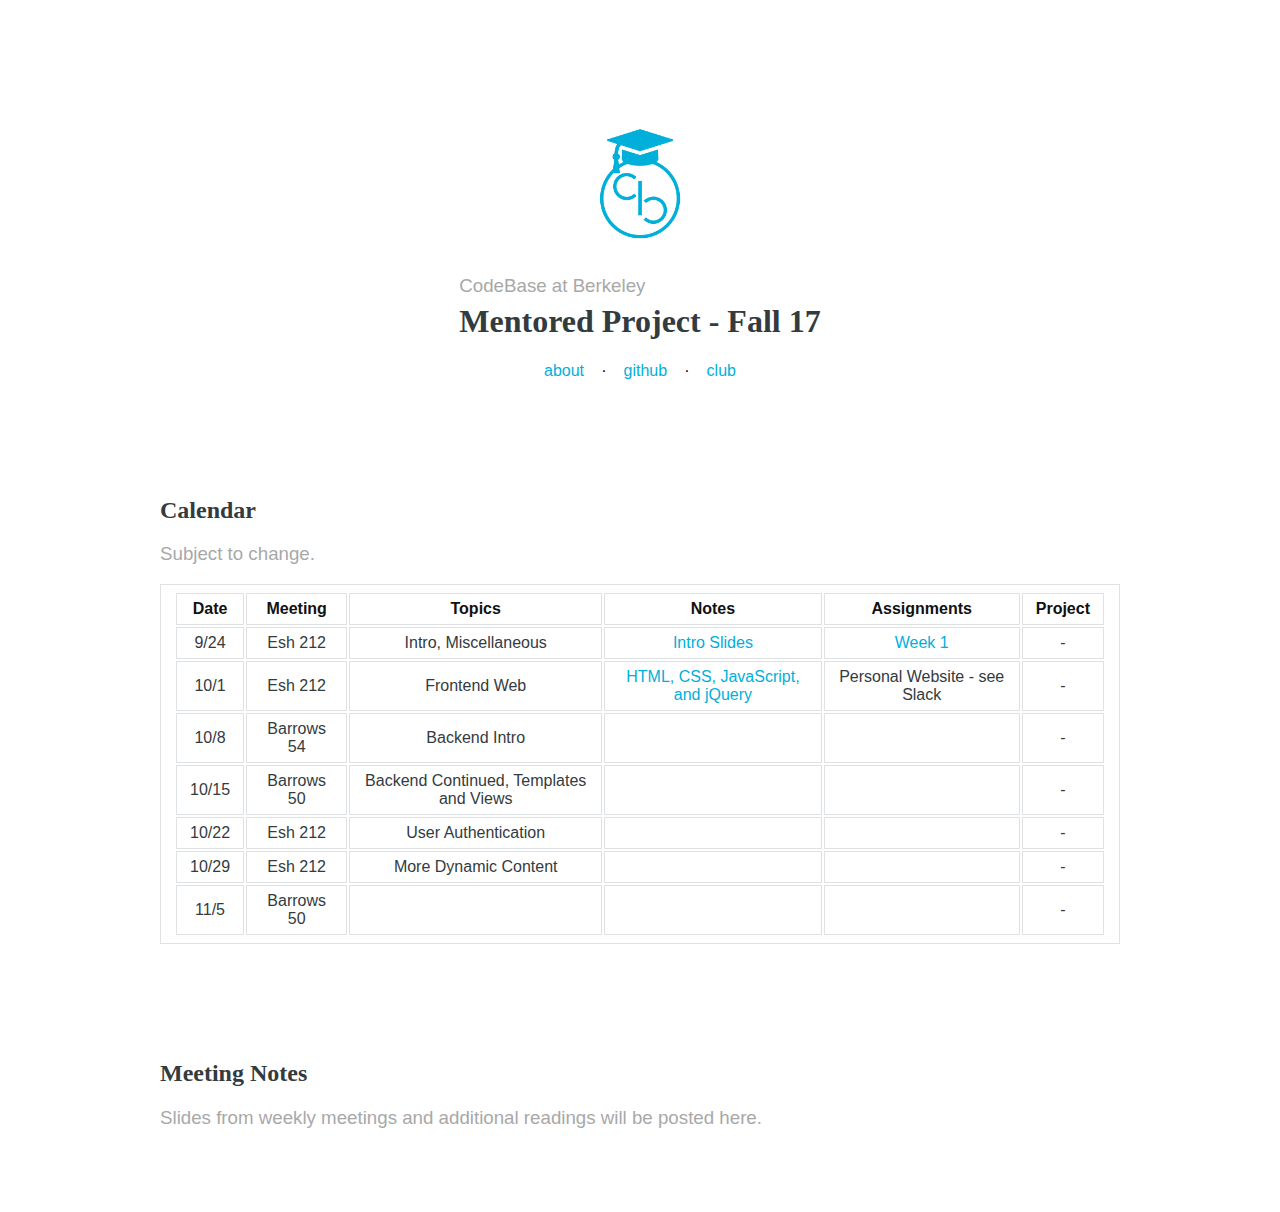
==== index.html @ 455dcb1c "rooms" ====
<head>
    <meta charset="utf-8">
    <title>Andrew Chan - My Favorites</title>
    <link rel="stylesheet" href="/css/main.css">
</head>
<body>
    <div class="content">
        <div class="hero">
            <img class="logo" src="/assets/logo.png" />
            <a href="/">
                <div class="herologo">
                    <h3>CodeBase at Berkeley</h3>
                    <h1>Mentored Project - Fall 17</h1>
                </div>
            </a>
            <div class="herolinks">
                <a class="link" href="/about/">about</a>
                <span>&middot;</span>
                <a class="link" href="https://github.com/codebase-berkeley-mentored-project-fa17/codebase-berkeley-mentored-project-fa17.github.io">github</a>
                <span>&middot;</span>
                <a class="link" href="https://codebase.berkeley.edu/">club</a>
            </div>
        </div>
        <div class="item">
            <div>
                <h2>Calendar</h2>
                <h3>
                    Subject to change.
                </h3>
                <table>
                  <tr>
                    <th>Date</th>
                    <th>Meeting</th>
                    <th>Topics</th>
                    <th>Notes</th>
                    <th>Assignments</th>
                    <th>Project</th>
                  </tr>
                  <tr>
                    <td>9/24</td>
                    <td>Esh 212</td>
                    <td>Intro, Miscellaneous</td>
                    <td><a href="https://docs.google.com/presentation/d/1hCrrHm-sOZ2nLR21Jao6YOYNhEbPLHRXtevLm543SEI/edit#slide=id.g2664c9d134_0_581">Intro Slides</a></td>
                    <td><a href="https://classroom.github.com/a/NWkliXgW">Week 1</a></td>
                    <td>-</td>
                  </tr>
                  <tr>
                    <td>10/1</td>
                    <td>Esh 212</td>
                    <td>Frontend Web</td>
                    <td><a href="https://docs.google.com/a/berkeley.edu/presentation/d/1mUQuRWkDp9wD79m3NHdv2WSHpwJeg0ymzUAm1hHHS4U/edit?usp=sharing">HTML, CSS, JavaScript, and jQuery</a></td>
                    <td>Personal Website - see Slack</td>
                    <td>-</td>
                  </tr>
                  <tr>
                    <td>10/8</td>
                    <td>Barrows 54</td>
                    <td>Backend Intro</td>
                    <td></td>
                    <td></td>
                    <td>-</td>
                  </tr>
                  <tr>
                    <td>10/15</td>
                    <td>Barrows 50</td>
                    <td>Backend Continued, Templates and Views</td>
                    <td></td>
                    <td></td>
                    <td>-</td>
                  </tr>
                  <tr>
                    <td>10/22</td>
                    <td>Esh 212</td>
                    <td>User Authentication</td>
                    <td></td>
                    <td></td>
                    <td>-</td>
                  </tr>
                  <tr>
                    <td>10/29</td>
                    <td>Esh 212</td>
                    <td>More Dynamic Content</td>
                    <td></td>
                    <td></td>
                    <td>-</td>
                  </tr>
                  <tr>
                    <td>11/5</td>
                    <td>Barrows 50</td>
                    <td></td>
                    <td></td>
                    <td></td>
                    <td>-</td>
                  </tr>
                </table>
            </div>
        </div>
        <div class="item">
            <div>
                <h2>Meeting Notes</h2>
                <h3>
                    Slides from weekly meetings and additional readings will be posted here.
                </h3>
            </div>
        </div>
    </div>
</body>
---- css/main.css ----
.content {
    margin: 0 auto;
    max-width: 960px;
    margin-top: 8rem;
}
.hero {
    display: flex;
    align-items: center;
    justify-content: center;
    flex-direction: column;
    margin-bottom: 4rem;
}
.logo {
    width: 7rem;
    height: 7rem;
    margin-bottom: 1rem;
}
.hero:hover a {
    color: #00b0da;
}
.herologo {
    transition: color 0.2s ease-in-out;
    color: #333B3F;
}
.herologo:hover {
    color: #111;
}
.herologo h3 {
    font-family: sans-serif;
    transition: color 0.2s ease-in-out;
    font-weight: 400;
    color: #A8A8A8;
    margin-bottom: -15px;
}
.herolinks {
    font-family: sans-serif;
    min-width: 12rem;
    text-transform: lowercase;
    display: flex;
    align-items: center;
    justify-content: space-between;
    flex-direction: row;
    text-align: center;
}

.item {
    padding-top: 2rem;
    padding-bottom: 2rem;
    margin-bottom: 2rem;
}
.item h2 {
    transition: color 0.2s ease-in-out;
    color: #333B3F;
}
.item h3 {
    transition: color 0.2s ease-in-out;
    font-family: sans-serif;
    font-weight: 400;
    color: #A8A8A8;
}

.item:hover h2 {
    color: #00b0da;
}
.item:hover h3 {
    color: rgba(86,90,92,1);
}

.itemimg {
    max-width: 100%;
    box-shadow:  0 1px 4px rgba(0, 0, 0, 0.3), 0 1px 2px rgba(0, 0, 0, 0.12);
}

a {
    text-decoration: none;
    color: #00b0da;
    transition: color 0.2s ease-in-out;

}
a.link {
    border-bottom: 1px solid transparent;
}
a.link:hover {
    border-bottom: 1px solid #00b0da;
}

.bio h1 {
    color: #333B3F;
    font-family: sans-serif;
}
.bio p {
    line-height: 150%;
    color: #333B3F;
    font-family: georgia, serif;
}
blockquote {
    line-height: 150%;
    color: #555459;
    font-family: georgia, serif;
}
.bio a {
    color: #00b0da;
}

table, th, td {
    font-family: sans-serif;
    padding: 6px 13px;
    border: 1px solid #dfe2e5;
    text-align: center;
    color: #111;
}

td {
    color: #333B3F;
}
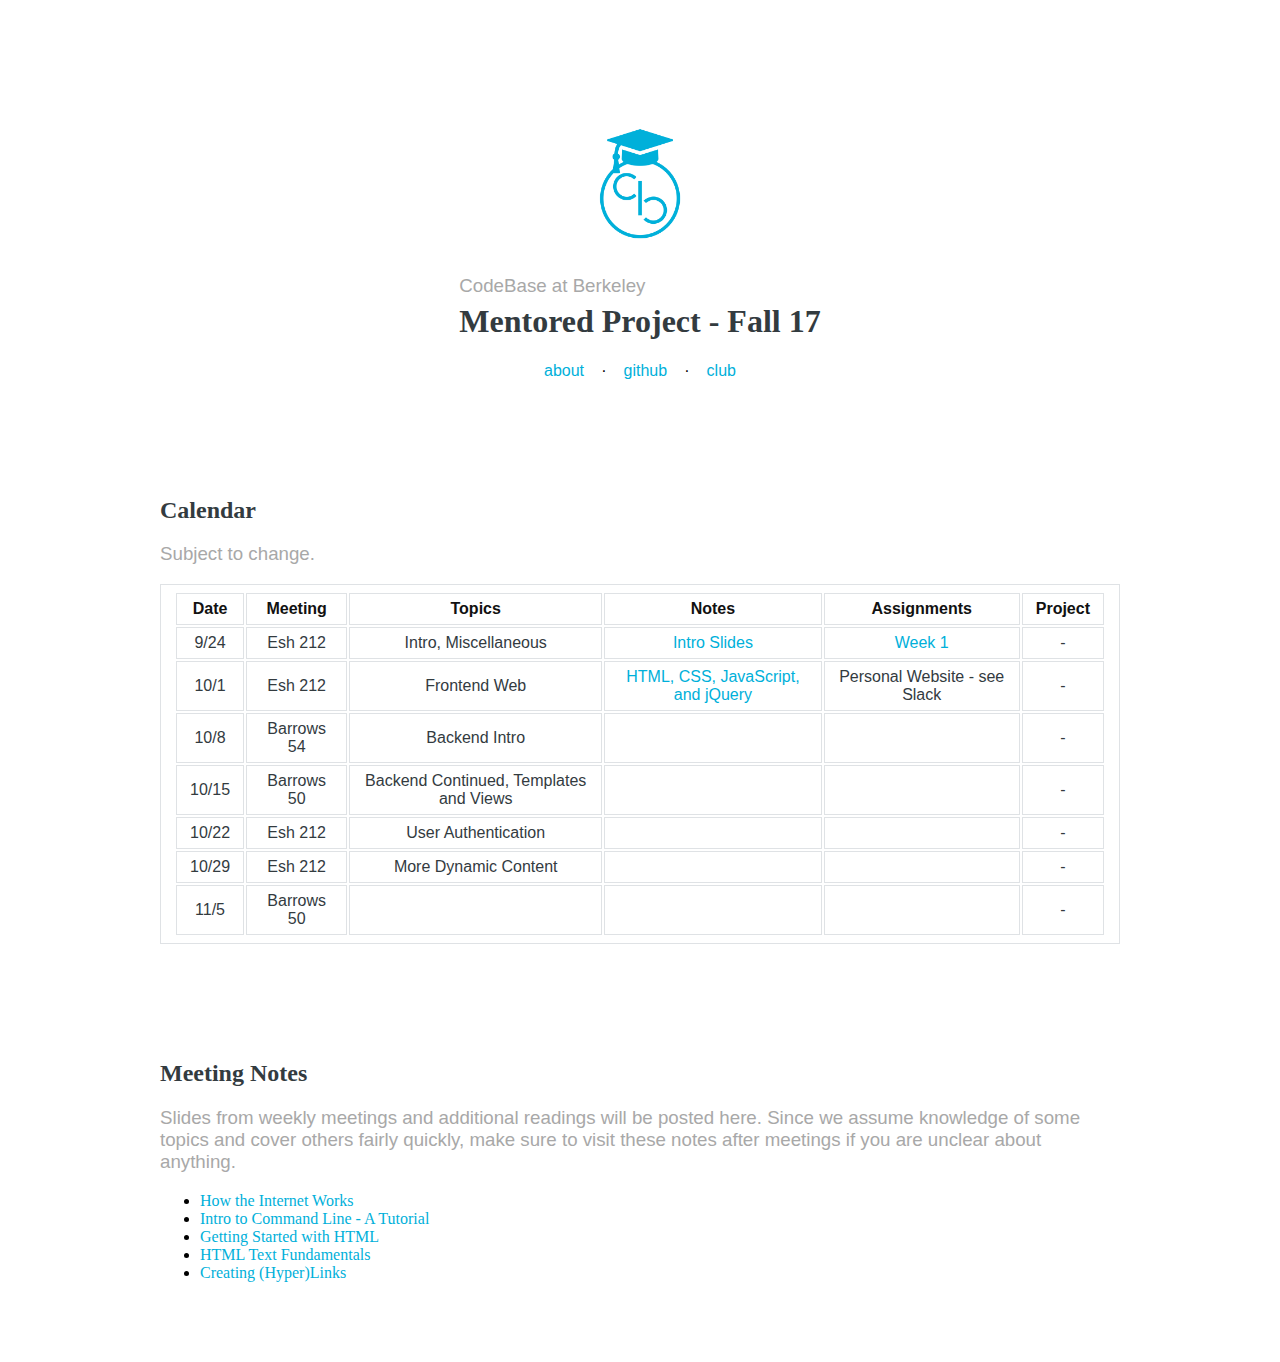
==== commit 74956df9: "some extra readings for week 1 and 2" ====
--- a/index.html
+++ b/index.html
@@ -99,8 +99,28 @@
             <div>
                 <h2>Meeting Notes</h2>
                 <h3>
-                    Slides from weekly meetings and additional readings will be posted here.
+                    Slides from weekly meetings and additional readings will be posted here. Since we assume knowledge of some topics and cover
+                    others fairly quickly, make sure to visit these notes after meetings if you are unclear about anything.
                 </h3>
+            </div>
+            <div>
+                <ul>
+                    <li>
+                        <a href="https://tutorial.djangogirls.org/en/how_the_internet_works/">How the Internet Works</a>
+                    </li>
+                    <li>
+                        <a href="https://tutorial.djangogirls.org/en/intro_to_command_line/">Intro to Command Line - A Tutorial</a>
+                    </li>
+                    <li>
+                        <a href="https://developer.mozilla.org/en-US/docs/Learn/HTML/Introduction_to_HTML/Getting_started">Getting Started with HTML</a>
+                    </li>
+                    <li>
+                        <a href="https://developer.mozilla.org/en-US/docs/Learn/HTML/Introduction_to_HTML/HTML_text_fundamentals">HTML Text Fundamentals</a>
+                    </li>
+                    <li>
+                        <a href="https://developer.mozilla.org/en-US/docs/Learn/HTML/Introduction_to_HTML/Creating_hyperlinks">Creating (Hyper)Links</a>
+                    </li>
+                </ul>
             </div>
         </div>
     </div>
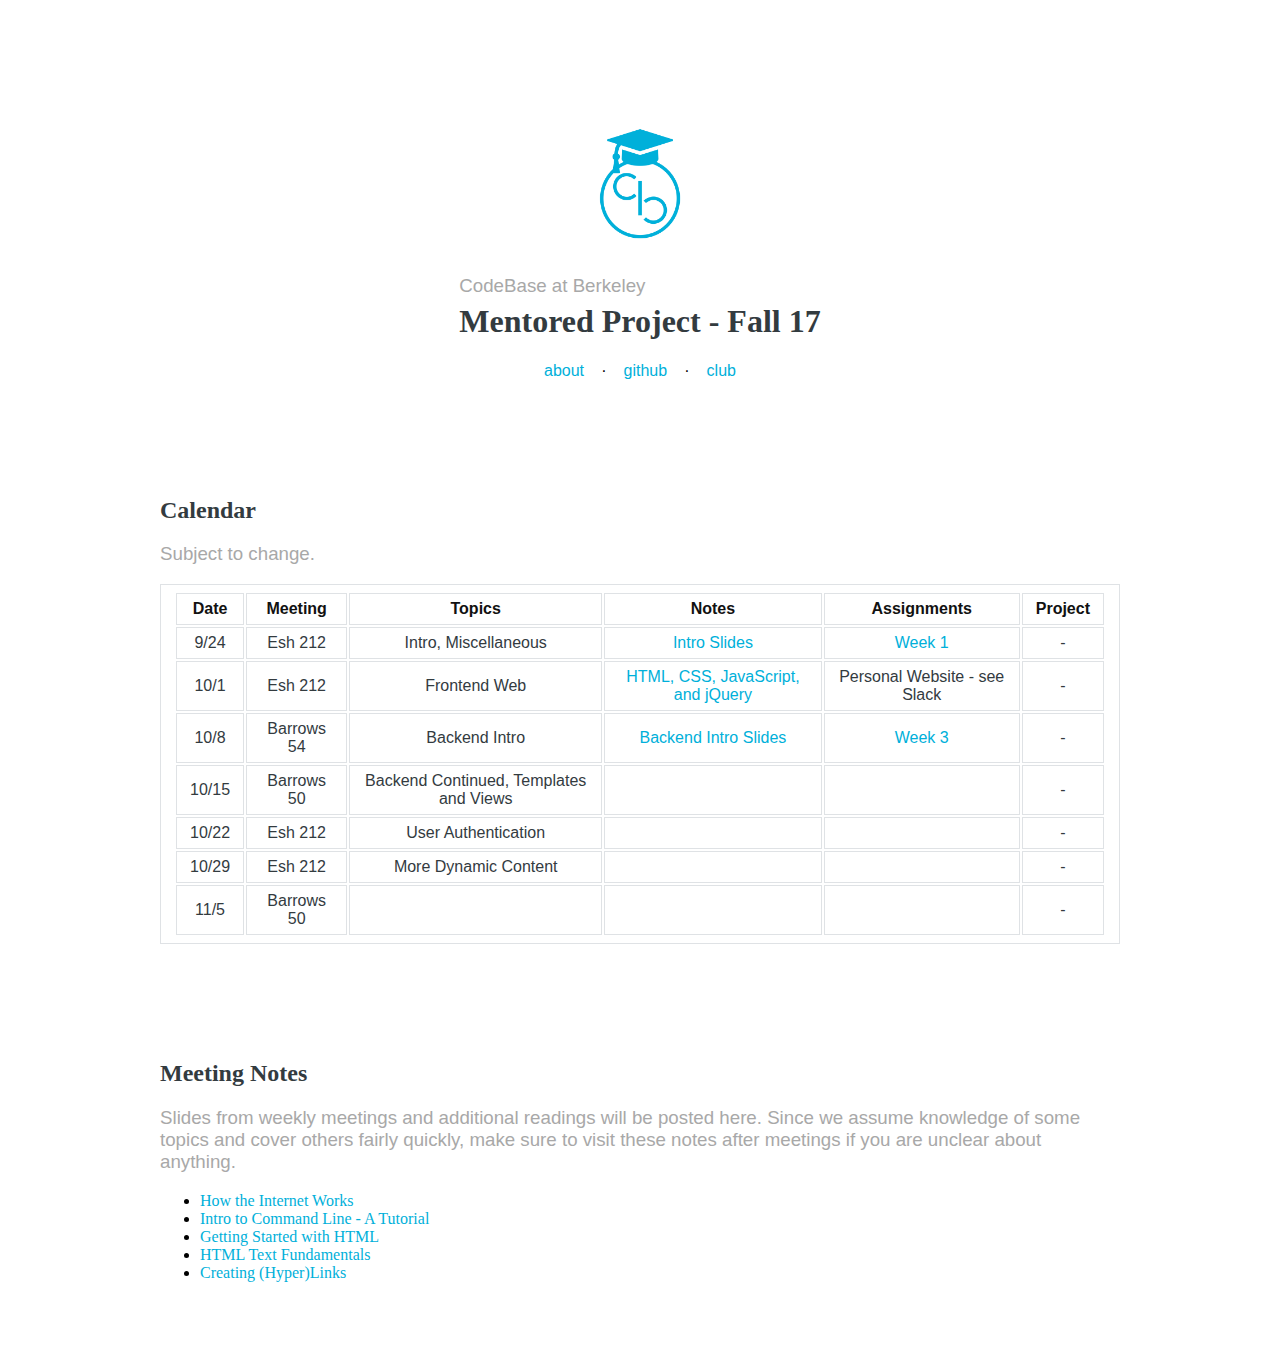
==== commit 183384ba: "upd week 3 slides and hw" ====
--- a/index.html
+++ b/index.html
@@ -56,8 +56,8 @@
                     <td>10/8</td>
                     <td>Barrows 54</td>
                     <td>Backend Intro</td>
-                    <td></td>
-                    <td></td>
+                    <td><a href="https://docs.google.com/presentation/d/1hmPYmf_R5CGAhFQos4Og5jNacgAbs5ZYlvGM0Ayao2s/edit">Backend Intro Slides</a></td>
+                    <td><a href="https://classroom.github.com/a/v9wVn15H">Week 3</a></td>
                     <td>-</td>
                   </tr>
                   <tr>
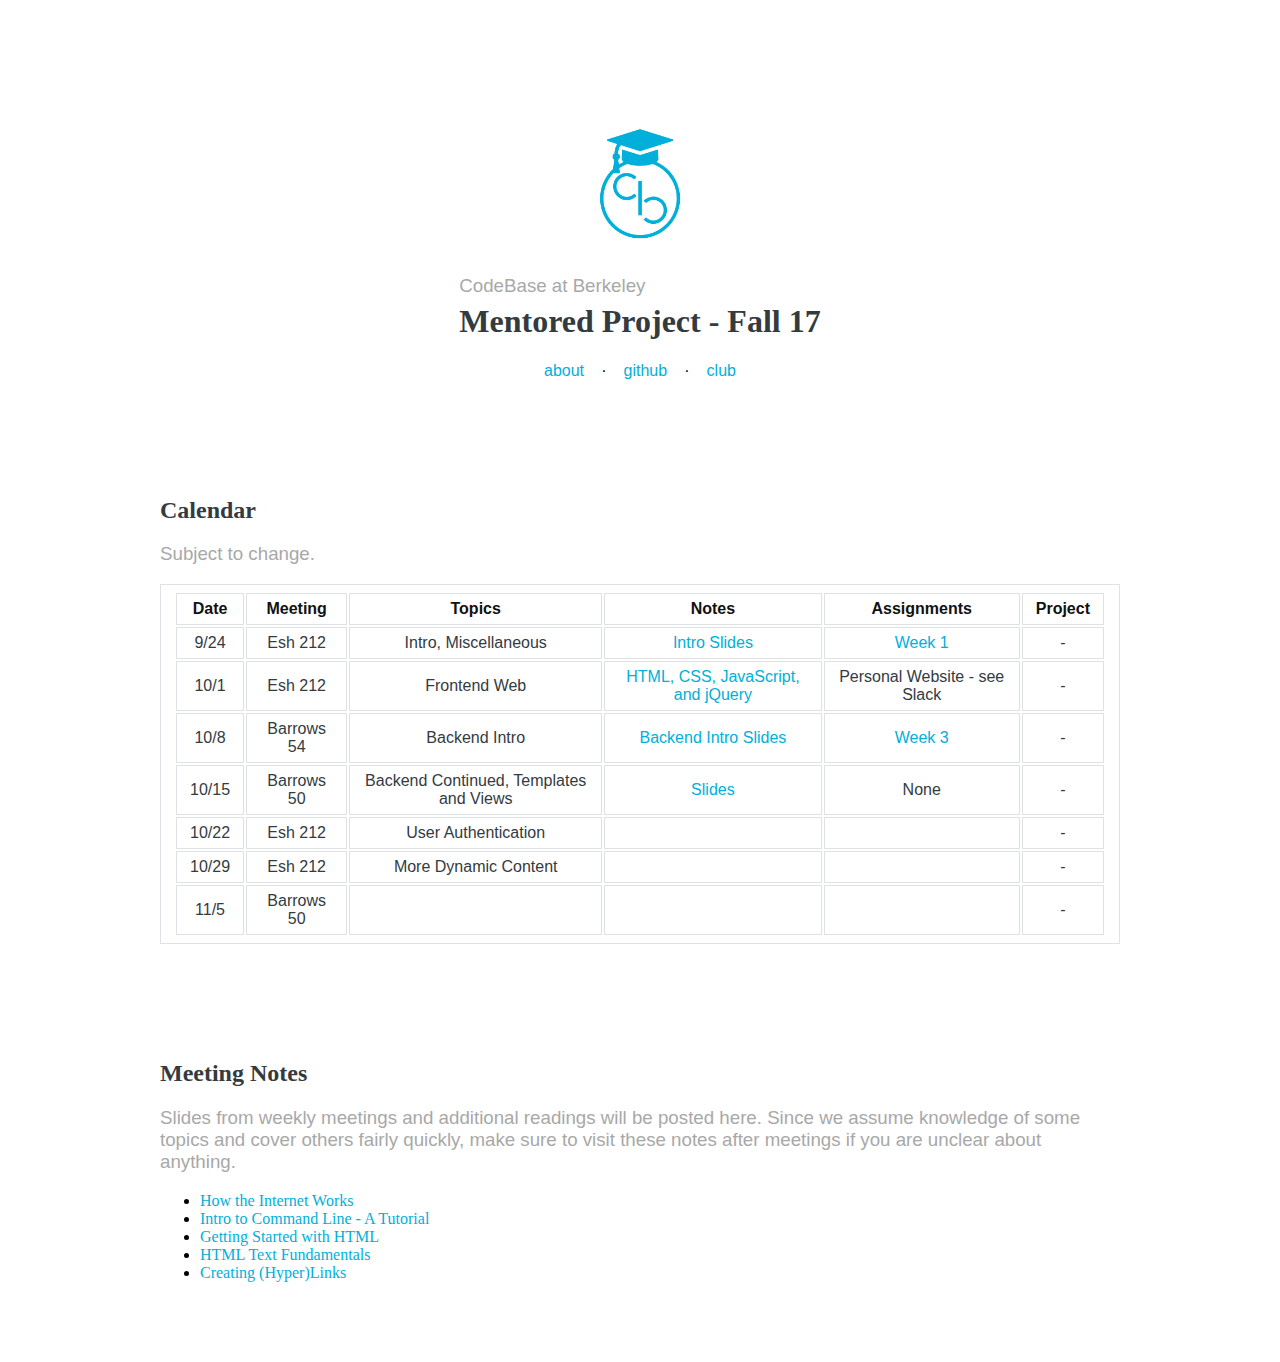
==== commit 5e1cf7cf: "Add week4 slides" ====
--- a/index.html
+++ b/index.html
@@ -64,8 +64,8 @@
                     <td>10/15</td>
                     <td>Barrows 50</td>
                     <td>Backend Continued, Templates and Views</td>
-                    <td></td>
-                    <td></td>
+                    <td><a href="https://docs.google.com/presentation/d/1ChUkUXI0Hqk58i5n-sFsD0UYu7Yds2EYgWAAQu_smoI/edit#slide=id.g28ba8ae76e_0_11">Slides</a></td>
+                    <td>None</td>
                     <td>-</td>
                   </tr>
                   <tr>
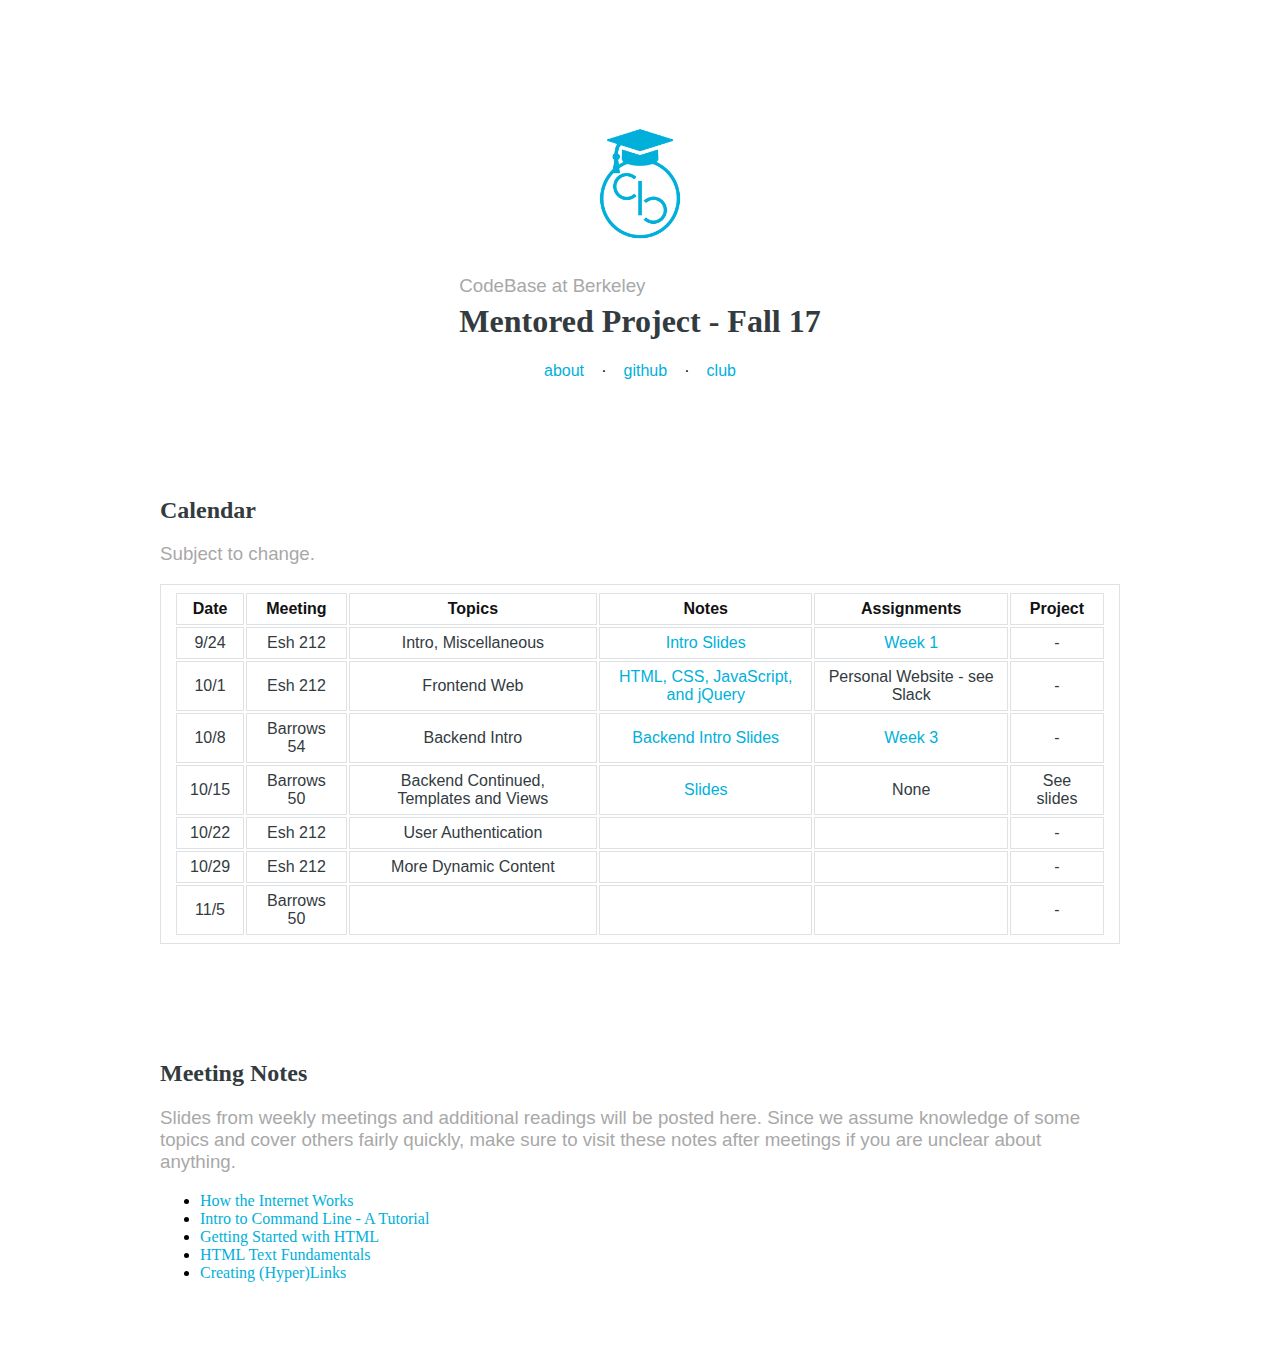
==== commit de0c6845: "Update project" ====
--- a/index.html
+++ b/index.html
@@ -66,7 +66,7 @@
                     <td>Backend Continued, Templates and Views</td>
                     <td><a href="https://docs.google.com/presentation/d/1ChUkUXI0Hqk58i5n-sFsD0UYu7Yds2EYgWAAQu_smoI/edit#slide=id.g28ba8ae76e_0_11">Slides</a></td>
                     <td>None</td>
-                    <td>-</td>
+                    <td>See slides</td>
                   </tr>
                   <tr>
                     <td>10/22</td>
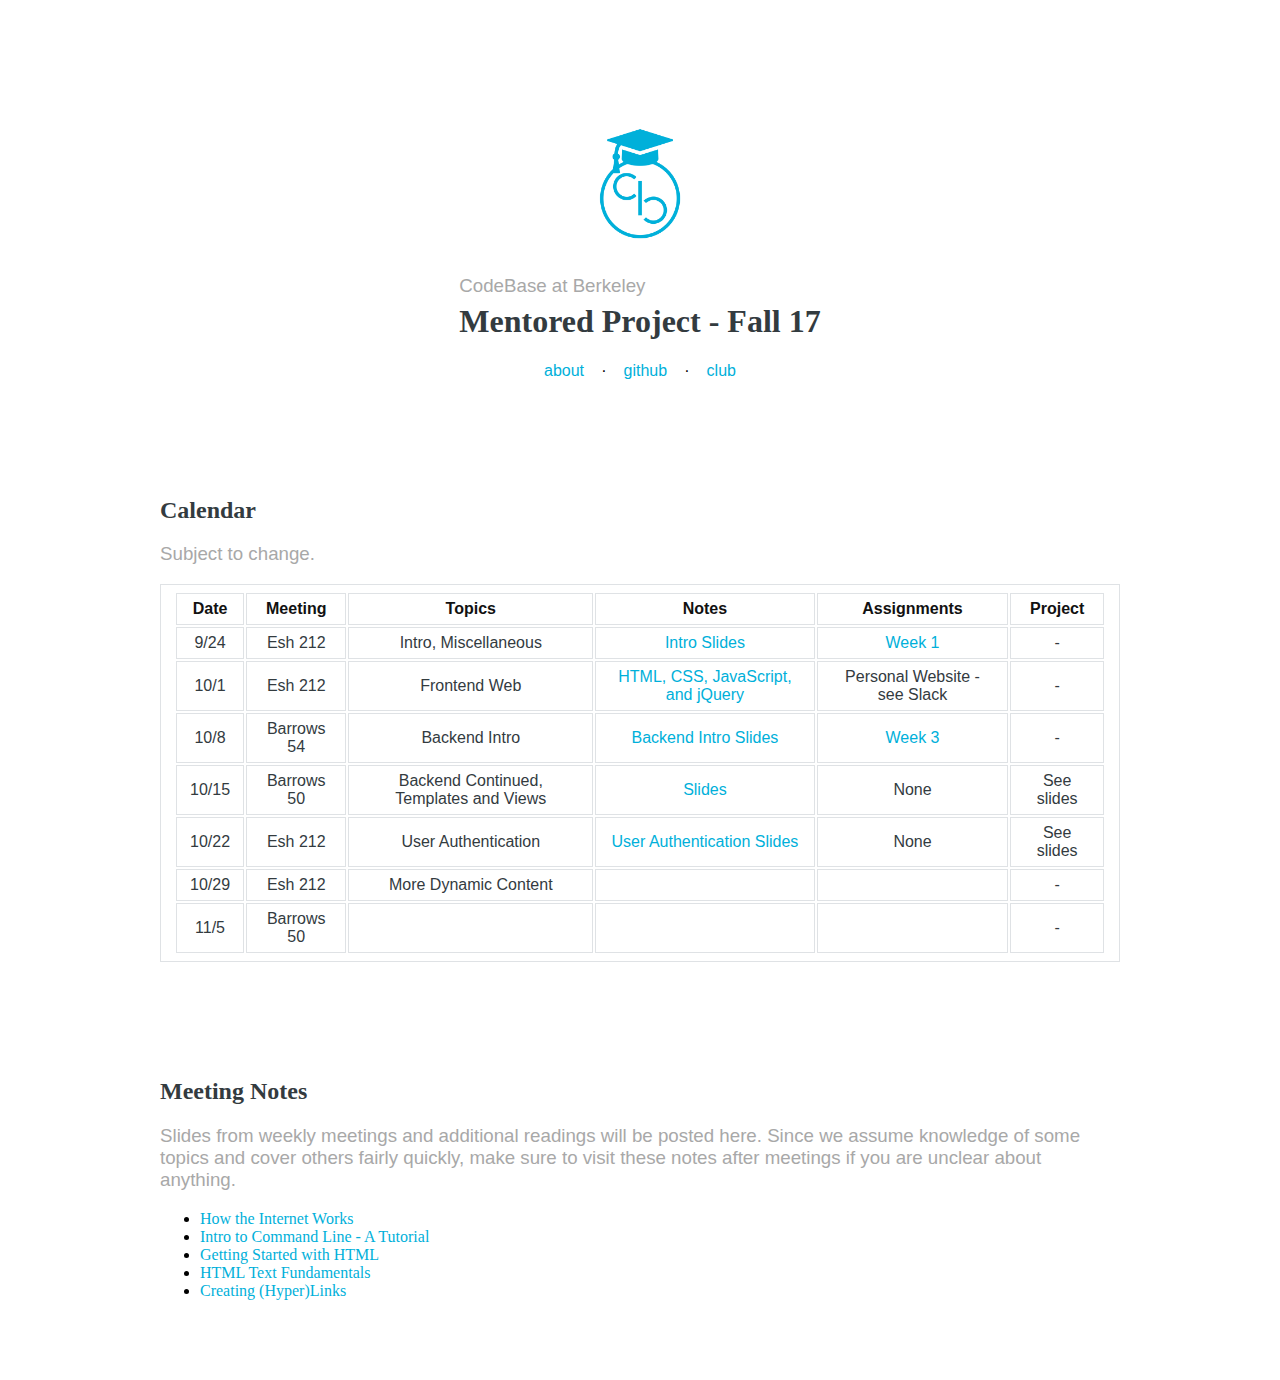
==== commit cc6e4748: "added user auth slides" ====
--- a/index.html
+++ b/index.html
@@ -72,9 +72,9 @@
                     <td>10/22</td>
                     <td>Esh 212</td>
                     <td>User Authentication</td>
-                    <td></td>
-                    <td></td>
-                    <td>-</td>
+                    <td><a href="https://docs.google.com/presentation/d/1ulmQjHM6qqddBe5q1UYzVD25SGVNDpzpNon_GLDLNM0/edit">User Authentication Slides</a></td>
+                    <td>None</td>
+                    <td>See slides</td>
                   </tr>
                   <tr>
                     <td>10/29</td>
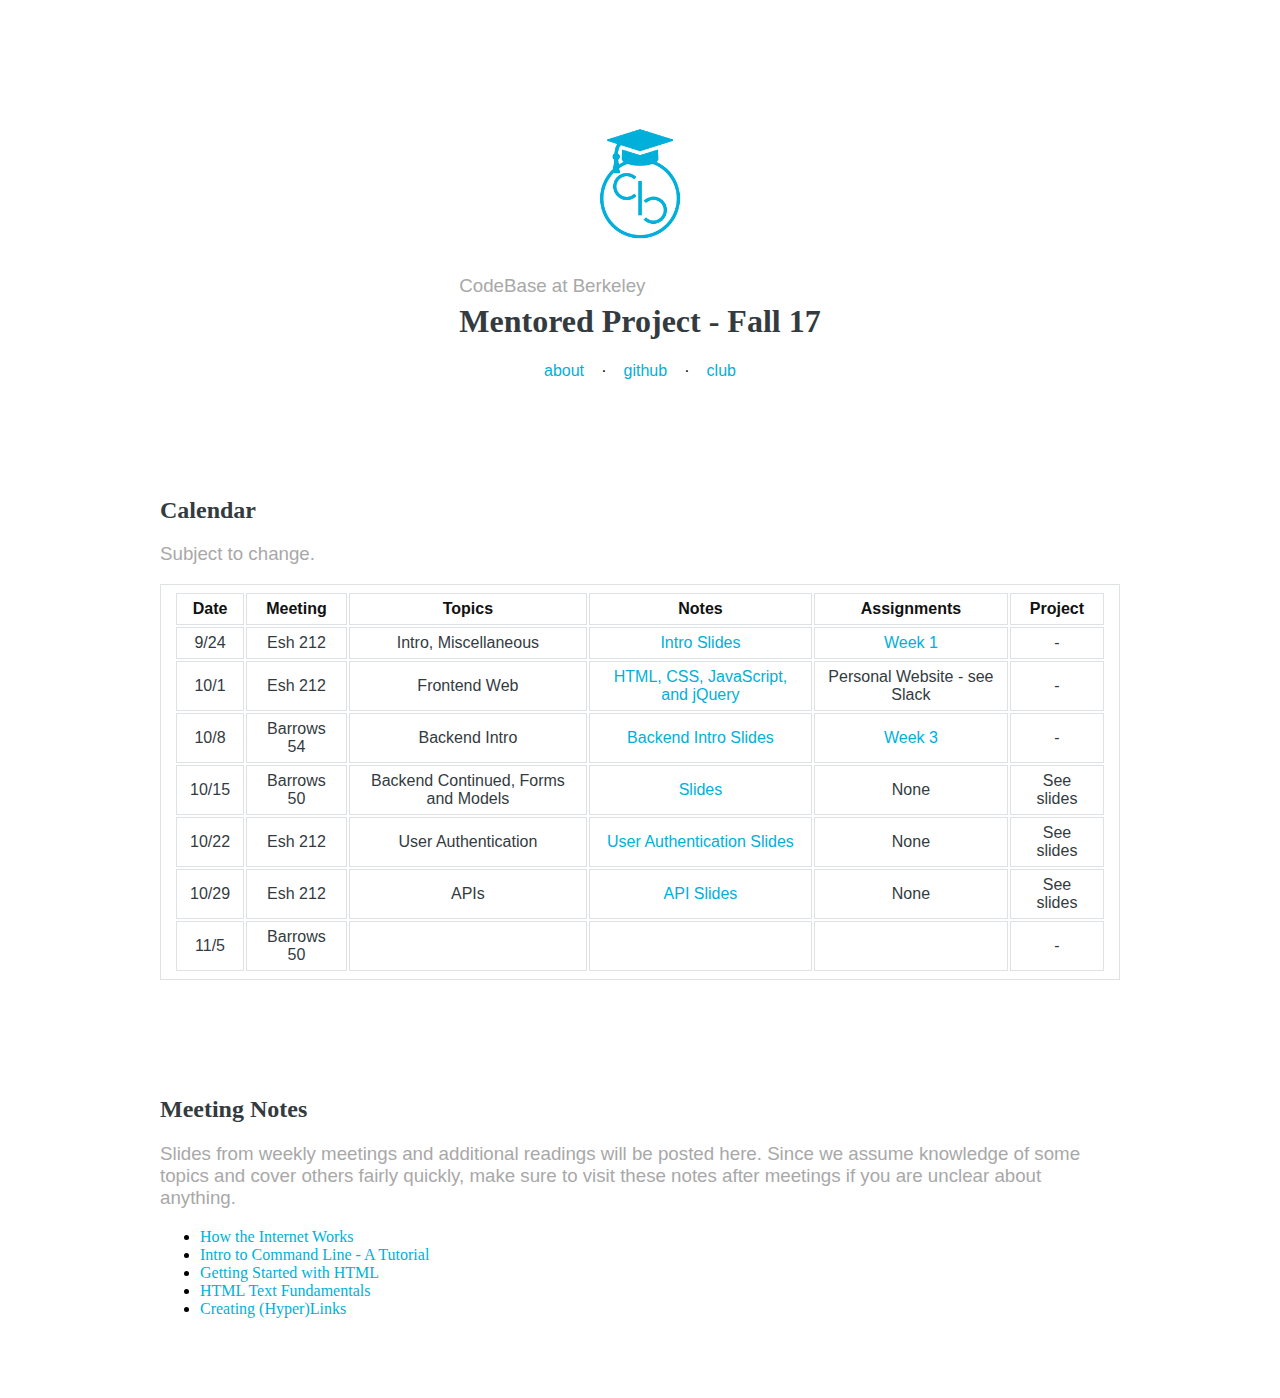
==== commit 2e865e55: "added api slides" ====
--- a/index.html
+++ b/index.html
@@ -63,7 +63,7 @@
                   <tr>
                     <td>10/15</td>
                     <td>Barrows 50</td>
-                    <td>Backend Continued, Templates and Views</td>
+                    <td>Backend Continued, Forms and Models</td>
                     <td><a href="https://docs.google.com/presentation/d/1ChUkUXI0Hqk58i5n-sFsD0UYu7Yds2EYgWAAQu_smoI/edit#slide=id.g28ba8ae76e_0_11">Slides</a></td>
                     <td>None</td>
                     <td>See slides</td>
@@ -79,10 +79,10 @@
                   <tr>
                     <td>10/29</td>
                     <td>Esh 212</td>
-                    <td>More Dynamic Content</td>
-                    <td></td>
-                    <td></td>
-                    <td>-</td>
+                    <td>APIs</td>
+                    <td><a href="https://docs.google.com/presentation/d/1MjgjUArc99WSAn1DYeQPpww1Vzd19i6fQjkeTipZHwI/edit#slide=id.g291786a44a_0_144">API Slides</a></td>
+                    <td>None</td>
+                    <td>See slides</td>
                   </tr>
                   <tr>
                     <td>11/5</td>
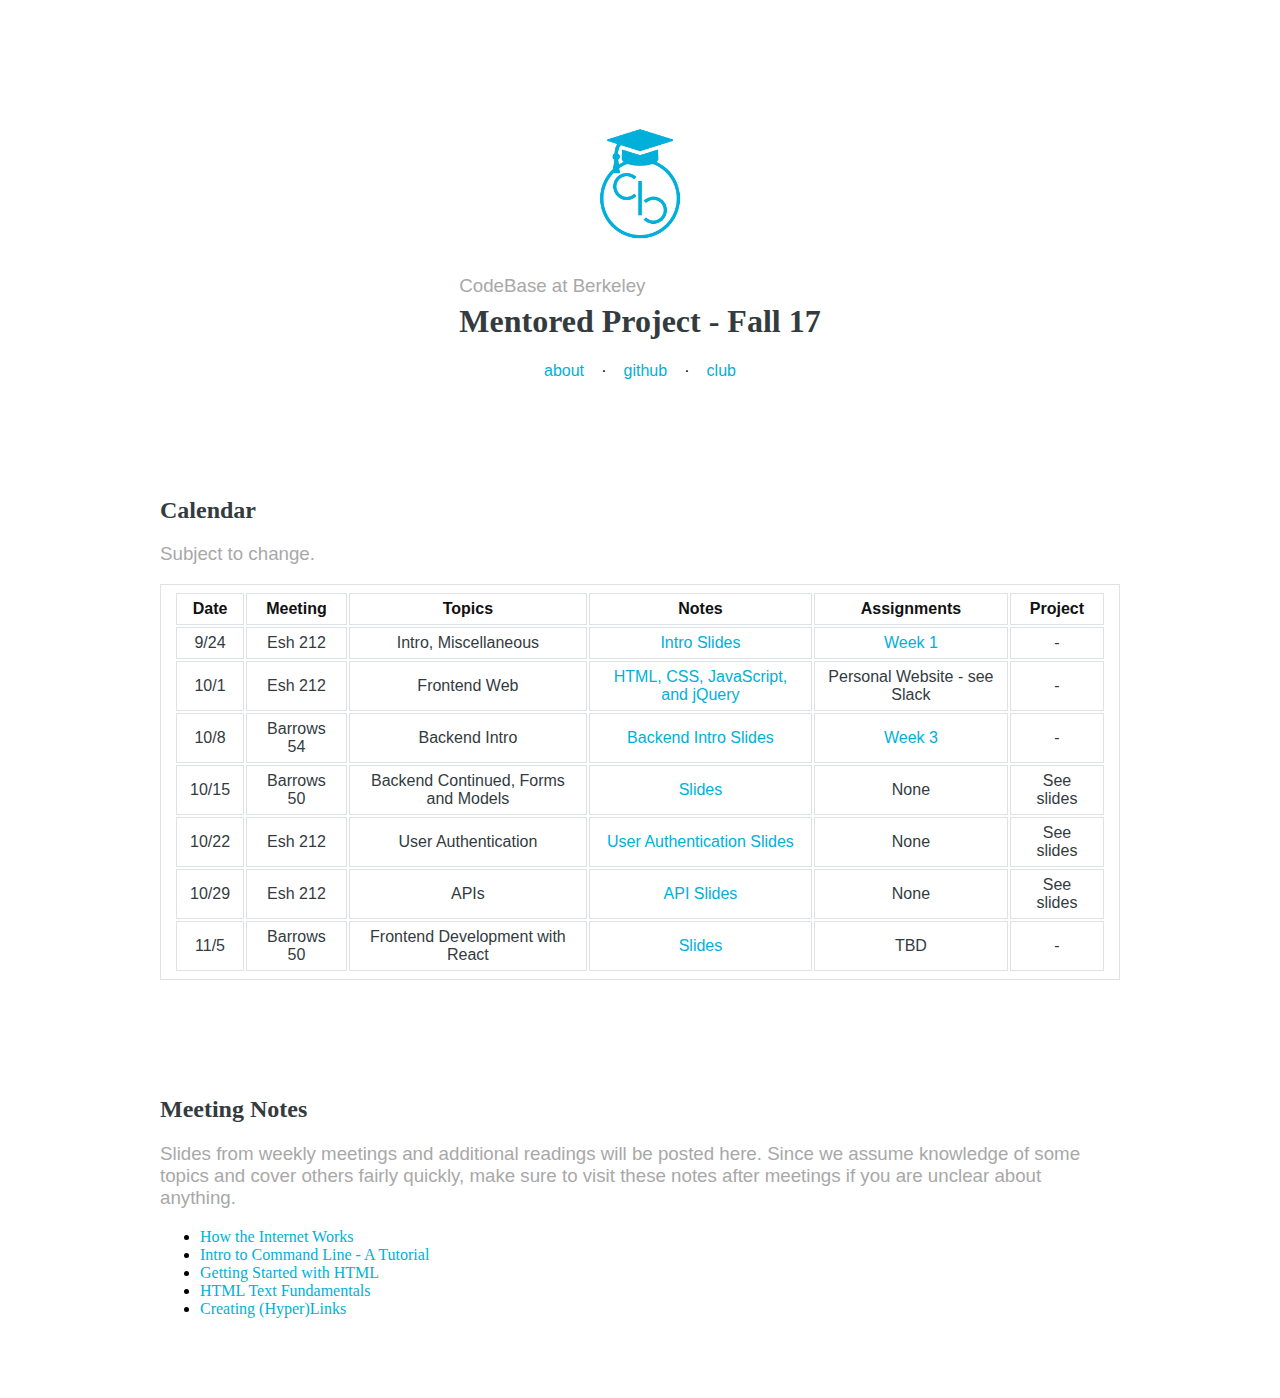
==== commit a8462e93: "react slides" ====
--- a/index.html
+++ b/index.html
@@ -87,9 +87,9 @@
                   <tr>
                     <td>11/5</td>
                     <td>Barrows 50</td>
-                    <td></td>
-                    <td></td>
-                    <td></td>
+                    <td>Frontend Development with React</td>
+                    <td><a href="https://docs.google.com/presentation/d/1xeyrvotMOshgeCyZid3K-bEEL3htgS0_1gy0oSgCXZ0">Slides</a></td>
+                    <td>TBD</td>
                     <td>-</td>
                   </tr>
                 </table>
